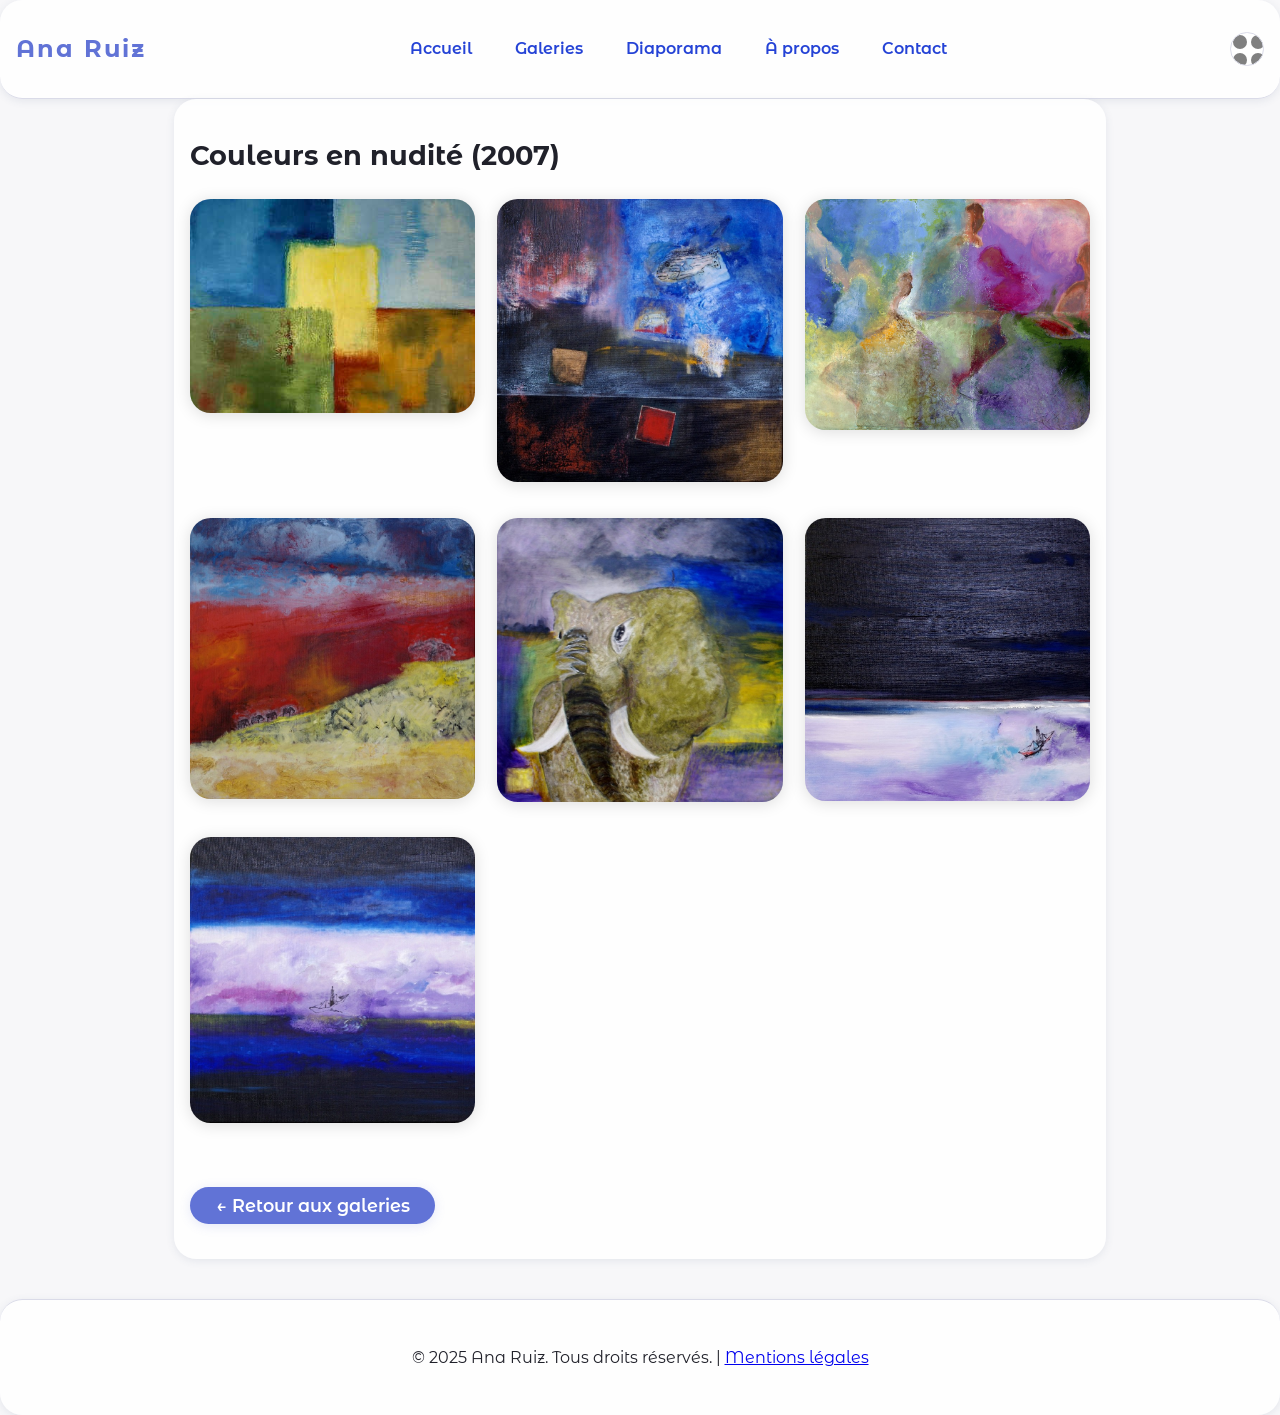
==== couleurs-en-nudite-2007.html @ 4eaa6aec "Add files via upload" ====
<!DOCTYPE html>
<html lang="fr">
<head>
  <meta charset="UTF-8">
  <meta name="viewport" content="width=device-width, initial-scale=1.0">
  <title>Couleurs en nudité (2007) - Ana Ruiz</title>
  <link href="https://fonts.googleapis.com/css2?family=Montserrat+Alternates:wght@400;700&display=swap" rel="stylesheet">
  <link rel="stylesheet" href="css/style.css">
</head>
<body>
  <nav class="navbar">
    <div class="nav-logo"><a href="index.html">Ana Ruiz</a></div>
    <button id="menu-toggle" aria-label="Ouvrir le menu" class="hamburger">&#9776;</button>
    <ul class="nav-links">
      <li><a href="index.html">Accueil</a></li>
      <li><a href="galeries.html">Galeries</a></li>
      <li><a href="diaporama.html">Diaporama</a></li>
      <li><a href="apropos.html">À propos</a></li>
      <li><a href="contact.html">Contact</a></li>
    </ul>
    <button id="theme-toggle" aria-label="Changer de thème"></button>
  </nav>
  
  <main class="galerie">
    <h1>Couleurs en nudité (2007)</h1>
    <div class="galerie-images">
      <img src="img/nudite-couverture.jpg" alt="nudite-couverture" class="galerie-img">
      <img src="img/eaux-rouges.jpg" alt="eaux-rouges" class="galerie-img">
      <img src="img/au-bord-du-visible.jpg" alt="au-bord-du-visible" class="galerie-img">
      <img src="img/chaleur-dafrique.jpg" alt="chaleur-dafrique" class="galerie-img">
      <img src="img/force-tranquille.jpg" alt="force-tranquille" class="galerie-img">
      <img src="img/entre-lafrique-et-leurope.jpg" alt="entre-lafrique-et-leurope" class="galerie-img">
      <img src="img/sur-la-terre.jpg" alt="sur-la-terre" class="galerie-img">
    </div>
    <a href="galeries.html" class="btn btn-retour">← Retour aux galeries</a>
  </main>
  <footer>
    <p>&copy; 2025 Ana Ruiz. Tous droits réservés. | <a href="mentions-legales.html">Mentions légales</a></p>
  </footer>
  <script src="js/theme.js"></script>
  <script src="js/menu.js"></script>
</body>
</html>
---- css/style.css ----
:root {
    --color-bg: #f7f7f9;
    --color-fg: #20212a;
    --color-accent: #6173d6;
    --color-link: #2543d6;
    --color-card: #fff;
    --color-border: #dadbe8;
  }
  [data-theme="dark"] {
    --color-bg: #22232c;
    --color-fg: #ececff;
    --color-accent: #90a7ee;
    --color-link: #c3ceff;
    --color-card: #282a3a;
    --color-border: #444556;
  }
  
  body {
    background: var(--color-bg);
    color: var(--color-fg);
    font-family: 'Montserrat Alternates', sans-serif;
    margin: 0;
    min-height: 100vh;
    transition: background 0.2s, color 0.2s;
  }
  
  .navbar {
    display: flex;
    align-items: center;
    justify-content: space-between;
    padding: 0.5rem 1.5rem;
    background: var(--color-card);
    border-bottom: 1px solid var(--color-border);
  }
  .nav-logo a {
    color: var(--color-accent);
    text-decoration: none;
    font-weight: bold;
    font-size: 1.5rem;
    letter-spacing: 2px;
  }
  .nav-links {
    display: flex;
    list-style: none;
    gap: 1.2rem;
    margin: 0;
    padding: 0;
  }
  .nav-links a {
    color: var(--color-link);
    text-decoration: none;
    font-size: 1rem;
    font-weight: 600;
    padding: 0.25rem 0.75rem;
    border-radius: 1.25rem;
    transition: background 0.2s;
  }
  .nav-links a:hover, .nav-links a.active {
    background: var(--color-accent);
    color: #fff;
  }
  #theme-toggle {
    margin-left: 1.2rem;
    background: var(--color-card);
    border: 1px solid var(--color-border);
    border-radius: 50%;
    width: 2.1rem;
    height: 2.1rem;
    cursor: pointer;
    background-image: url('data:image/svg+xml;utf8,<svg width="18" height="18" xmlns="http://www.w3.org/2000/svg"><circle cx="9" cy="9" r="7" fill="gray"/></svg>');
  }
  
  .hero {
    text-align: center;
    padding: 3rem 0 2.5rem 0;
    background: linear-gradient(120deg, var(--color-accent) 0%, var(--color-bg) 80%);
    border-bottom: 1px solid var(--color-border);
  }
  .hero h1 {
    font-size: 2.2rem;
    font-weight: 700;
    margin-bottom: 0.7rem;
  }
  .hero p {
    font-size: 1.22rem;
    font-weight: 400;
    margin-bottom: 1.6rem;
  }
  .btn {
    display: inline-block;
    padding: 0.5rem 1.6rem;
    font-size: 1.1rem;
    color: #fff;
    background: var(--color-accent);
    border: none;
    border-radius: 1.8rem;
    cursor: pointer;
    box-shadow: 0 2px 12px #6173d62a;
    font-weight: 600;
    transition: background 0.2s;
    text-decoration: none;
  }
  .btn:hover { background: #4254a8; }
  .btn-retour { margin-top: 2rem; }
  
  footer {
    text-align: center;
    font-size: 1rem;
    color: var(--color-fg);
    padding: 2rem 0 1.3rem 0;
    border-top: 1px solid var(--color-border);
    background: var(--color-card);
  }
  
  .main-galeries {
    max-width: 1024px;
    margin: 0 auto;
    padding: 1.7rem 1rem 2.4rem 1rem;
  }
  .galeries-header {
    text-align: center;
    margin-bottom: 2.5rem;
  }
  .galeries-header h1 {
    font-size: 2rem;
    margin-bottom: 0.8rem;
  }
  .galerie-grid {
    display: grid;
    grid-template-columns: repeat(auto-fit, minmax(220px, 1fr));
    gap: 2rem;
  }
  .galerie-card {
    background: var(--color-card);
    border-radius: 1.7rem;
    box-shadow: 0 2px 14px #0002;
    text-align: center;
    text-decoration: none;
    color: var(--color-fg);
    transition: transform 0.2s, box-shadow 0.2s;
    padding: 1.2rem 0 0.6rem 0;
    border: 1px solid var(--color-border);
  }
  .galerie-card:hover {
    transform: translateY(-6px) scale(1.035);
    box-shadow: 0 8px 36px #6173d633;
  }
  .galerie-card img {
    width: 90%;
    height: 170px;
    object-fit: cover;
    border-radius: 1.3rem;
    box-shadow: 0 2px 12px #6173d62a;
    margin-bottom: 1.1rem;
  }
  .galerie-card h3 {
    margin: 0.5rem 0 0.4rem 0;
    font-size: 1.08rem;
    font-weight: 600;
  }
  
  .annee { font-size: 1rem; color: var(--color-accent); }
  
  .galerie {
    max-width: 900px;
    margin: 0 auto 2.5rem auto;
    padding: 1.4rem 1rem 2.2rem 1rem;
  }
  .galerie h1 {
    font-size: 1.7rem;
    font-weight: 700;
    margin-bottom: 1.7rem;
  }
  .galerie-images {
    display: grid;
    grid-template-columns: repeat(auto-fit, minmax(240px, 1fr));
    gap: 2.2rem 1.4rem;
    margin-bottom: 2rem;
  }
  .galerie-images img {
    width: 100%;
    border-radius: 1.3rem;
    box-shadow: 0 2px 16px #0002;
    background: #fff;
    transition: transform 0.17s;
  }
  .galerie-images img:hover {
    transform: scale(1.035) translateY(-6px);
  }
  
  .main-diaporama {
    max-width: 900px;
    margin: 2.5rem auto 2rem auto;
    text-align: center;
    padding: 1rem;
  }
  #audio-diapo {
    margin: 2rem auto 1rem auto;
    width: 320px;
    background: #fff;
    border-radius: 16px;
    box-shadow: 0 4px 24px #0002;
    outline: none;
  }
  [data-theme="dark"] #audio-diapo {
    background: #23263a;
  }
  .audio-note {
    color: var(--color-accent);
    font-size: 1rem;
    margin-top: 0.4rem;
  }
  
  .main-contact, .main-apropos, .main-mentions {
    max-width: 700px;
    margin: 2rem auto 2rem auto;
    background: var(--color-card);
    border-radius: 1.7rem;
    box-shadow: 0 2px 16px #0002;
    padding: 2rem 1.5rem;
  }
  .main-contact h1, .main-apropos h1, .main-mentions h1 {
    font-size: 1.6rem;
    font-weight: 700;
    margin-bottom: 1.3rem;
  }
  .contact-form {
    display: flex;
    flex-direction: column;
    gap: 1.1rem;
    margin-top: 2.1rem;
  }
  .contact-form input, .contact-form textarea {
    font-family: inherit;
    border-radius: 1.2rem;
    border: 1px solid var(--color-border);
    padding: 0.7rem 1.2rem;
    font-size: 1.05rem;
    background: #fff;
    color: #24254a;
    transition: border 0.16s;
  }
  [data-theme="dark"] .contact-form input, [data-theme="dark"] .contact-form textarea {
    background: #24254a;
    color: #e2e4f9;
  }
  .contact-form textarea {
    min-height: 100px;
    resize: vertical;
  }
  
  .mail {
    color: var(--color-accent);
    text-decoration: underline;
    word-break: break-all;
  }
  
  @media (max-width: 700px) {
    .galerie-grid, .galerie-images {
      grid-template-columns: 1fr;
    }
    .main-galeries, .galerie, .main-contact, .main-apropos, .main-mentions {
      padding: 0.7rem 0.2rem;
    }
  }
 
  .diapo-img {
    display: block;
    margin: 1.5rem auto 1rem auto;
    /* On utilise la quasi-totalité de l'écran */
    max-width: 98vw;
    max-height: 80vh;
    width: auto;
    height: auto;
    object-fit: contain;
    background: #fff;
    border-radius: 1.5rem;
    box-shadow: 0 4px 32px #0003;
  }
  @media (max-width: 700px) {
    .diapo-img {
      max-width: 99vw;
      max-height: 55vh;
      border-radius: 0.7rem;
    }
  }

  .audio-fixed {
    position: fixed;
    top: 1.3rem;
    right: 2rem;
    z-index: 50;
    background: rgba(255,255,255,0.94);
    border-radius: 1.2rem;
    box-shadow: 0 2px 14px #0002;
    padding: 0.4rem 0.7rem 0.3rem 0.9rem;
    transition: background 0.25s;
  }
  [data-theme="dark"] .audio-fixed {
    background: rgba(30, 32, 44, 0.98);
  }
  .audio-fixed audio {
    width: 210px;
  }
  @media (max-width: 700px) {
    .audio-fixed { right: 0.4rem; top: 0.3rem; padding: 0.15rem 0.4rem;}
    .audio-fixed audio { width: 132px;}
  }
  
  /* Plein écran diapo immersif */
  .main-diaporama-immersif {
    max-width: 1100px;
    margin: 2rem auto 2rem auto;
    text-align: center;
    padding: 1.2rem 0.7rem 2rem 0.7rem;
    min-height: 85vh;
  }
  .diapo-container {
    position: relative;
    display: flex;
    justify-content: center;
    align-items: center;
  }
  .diapo-img-immersif {
    cursor: pointer;
    display: block;
    margin: 2.2rem auto 1.4rem auto;
    max-width: 98vw;
    max-height: 84vh;
    width: auto;
    height: auto;
    object-fit: contain;
    background: #fff;
    border-radius: 2rem;
    box-shadow: 0 8px 34px #0003;
    transition: box-shadow 0.15s, filter 0.17s;
  }
  .diapo-img-immersif:hover { box-shadow: 0 10px 42px #0005; filter: brightness(1.02); }
  .fullscreen-btn {
    position: absolute;
    bottom: 22px;
    right: 24px;
    background: #fff;
    border: 1px solid #ccc;
    color: #2b3467;
    font-size: 2.1rem;
    border-radius: 2.5rem;
    padding: 0.14em 0.34em 0.08em 0.34em;
    cursor: pointer;
    z-index: 22;
    box-shadow: 0 2px 12px #0001;
    opacity: 0.87;
    transition: background 0.18s, box-shadow 0.15s;
  }
  .fullscreen-btn:hover { background: #dde5ff; }
  @media (max-width: 700px) {
    .diapo-img-immersif { max-height: 58vh; border-radius: 1rem;}
    .fullscreen-btn { bottom: 10px; right: 8px; font-size: 1.5rem;}
  }
  
  /* Optionnel : image en fullscreen bien centrée, sans bord */
.galerie-img:fullscreen {
    background: #111;
    object-fit: contain;
    width: 100vw;
    height: 100vh;
    margin: 0;
    border-radius: 0 !important;
    box-shadow: none !important;
  }

  .audio-fixed {
    position: fixed;
    top: 4.4rem;   /* ajuste la hauteur selon la taille de ta barre de menu, par ex. 4.4rem ou 5rem */
    right: 2rem;
    z-index: 40;
    background: rgba(255,255,255,0.97);
    border-radius: 1.2rem;
    box-shadow: 0 2px 14px #0002;
    padding: 0.4rem 0.7rem 0.3rem 0.9rem;
    transition: background 0.25s;
  }
  [data-theme="dark"] .audio-fixed {
    background: rgba(30, 32, 44, 0.97);
  }
  .audio-fixed audio {
    width: 210px;
  }
  
  @media (max-width: 700px) {
    .audio-fixed { 
      right: 0.4rem; 
      top: 3.7rem;   /* à ajuster si besoin pour mobile */
      padding: 0.15rem 0.4rem;
    }
    .audio-fixed audio { width: 132px;}
  }
  
  .hero-bg-diapo {
    position: fixed;
    top: 0; left: 0; width: 100vw; height: 52vh; 
    z-index: 1;
    overflow: hidden;
    pointer-events: none; /* le fond ne gêne pas les clics */
  }
  .hero-bg-diapo img {
    width: 100vw;
    height: 100%;
    object-fit: cover;
    filter: blur(3.5px) brightness(0.7) saturate(1.1);
    transition: opacity 0.8s;
    position: absolute;
    top: 0; left: 0;
    opacity: 1;
    pointer-events: none;
  }
  .hero-bg-overlay {
    position: absolute; top: 0; left: 0; width: 100%; height: 100%;
    background: linear-gradient(180deg,rgba(31,30,50,0.17) 0%,rgba(0,0,0,0.32) 100%);
    z-index: 2;
    pointer-events: none;
  }
  .hero, .main-galeries { position: relative; z-index: 3; }
  .hero { min-height: 46vh; padding-top: 7vh;}
  @media (max-width: 800px) {
    .hero-bg-diapo { height: 36vh;}
    .hero { min-height: 32vh;}
  }
 
  /* ----- MENU RESPONSIVE ----- */
.hamburger {
  display: none;
  background: none;
  border: none;
  font-size: 2rem;
  cursor: pointer;
  color: var(--color-accent);
  margin-left: 1rem;
}

@media (max-width: 800px) {
  .nav-links {
    display: none;
    flex-direction: column;
    position: absolute;
    right: 1.5rem;
    top: 4rem;
    background: var(--color-card);
    border-radius: 1rem;
    box-shadow: 0 0 12px #0002;
    padding: 1.5rem 2rem;
    z-index: 99;
    min-width: 180px;
  }

  .nav-links.open {
    display: flex;
  }

  .hamburger {
    display: block;
  }
}
.audio-fab {
  position: fixed;
  bottom: 2rem;
  right: 2rem;
  z-index: 1000;
  background: rgba(0,0,0,0.7);
  color: #fff;
  padding: 1rem;
  border-radius: 50%;
  box-shadow: 0 2px 6px rgba(0,0,0,0.25);
  cursor: pointer;
  display: flex;
  align-items: center;
  justify-content: center;
  font-size: 2rem;
  transition: background 0.2s;
}
.audio-fab:hover {
  background: rgba(0,0,0,0.85);
}
@media (max-width: 600px) {
  .audio-fab {
    bottom: 1rem;
    right: 1rem;
    padding: 0.7rem;
    font-size: 1.5rem;
  }
}
#audio-diapo {
  display: none; /* Cache le lecteur natif */
}
.contact-bg {
  min-height: 100vh;
  background:
    url('../img/photo-ana.jpg') center center no-repeat fixed;
  background-size: cover; /* ou contain si tu veux toute l'image, mais 'cover' remplit tout l'écran */
}


/* Option : assombrit ou éclaircit le fond si besoin */
@media (max-width: 800px) {
  .contact-bg {
    background:
      linear-gradient(to bottom, rgba(255,255,255,0.91), rgba(220,220,240,0.84)),
      url('../img/photo-ana.jpg') center center/cover no-repeat fixed;
  }
}

/* Ajoute un fond blanc/translucide sur les blocs de texte du contact pour bien lire */
.contact-content, .contact-form, main, section {
  background: rgba(255,255,255,0.80);
  border-radius: 1.3rem;
  box-shadow: 0 2px 10px rgba(80,80,120,0.10);
  padding: 2rem 1rem;
  margin: 2rem auto;
  max-width: 540px;
}

/* Optionnel : centre le contenu si besoin */
.contact-content {
  display: flex;
  flex-direction: column;
  align-items: center;
}
.background-slideshow {
  position: fixed;
  top: 0; left: 0; width: 100vw; height: 100vh;
  z-index: 0;
  background-position: center center;
  background-repeat: no-repeat;
  background-size: cover;
  transition: background-image 1s ease-in-out;
  filter: brightness(0.89);
}

/* Le contenu doit être au-dessus du diaporama */
main, .navbar, footer, .card, .welcome-content {
  position: relative;
  z-index: 1;
  background: rgba(255,255,255,0.87); /* Ajuste l'opacité si tu veux +/– de transparence */
  border-radius: 1.4rem;
  box-shadow: 0 2px 8px rgba(60,80,120,0.10);
  padding: 2rem 1rem;
}
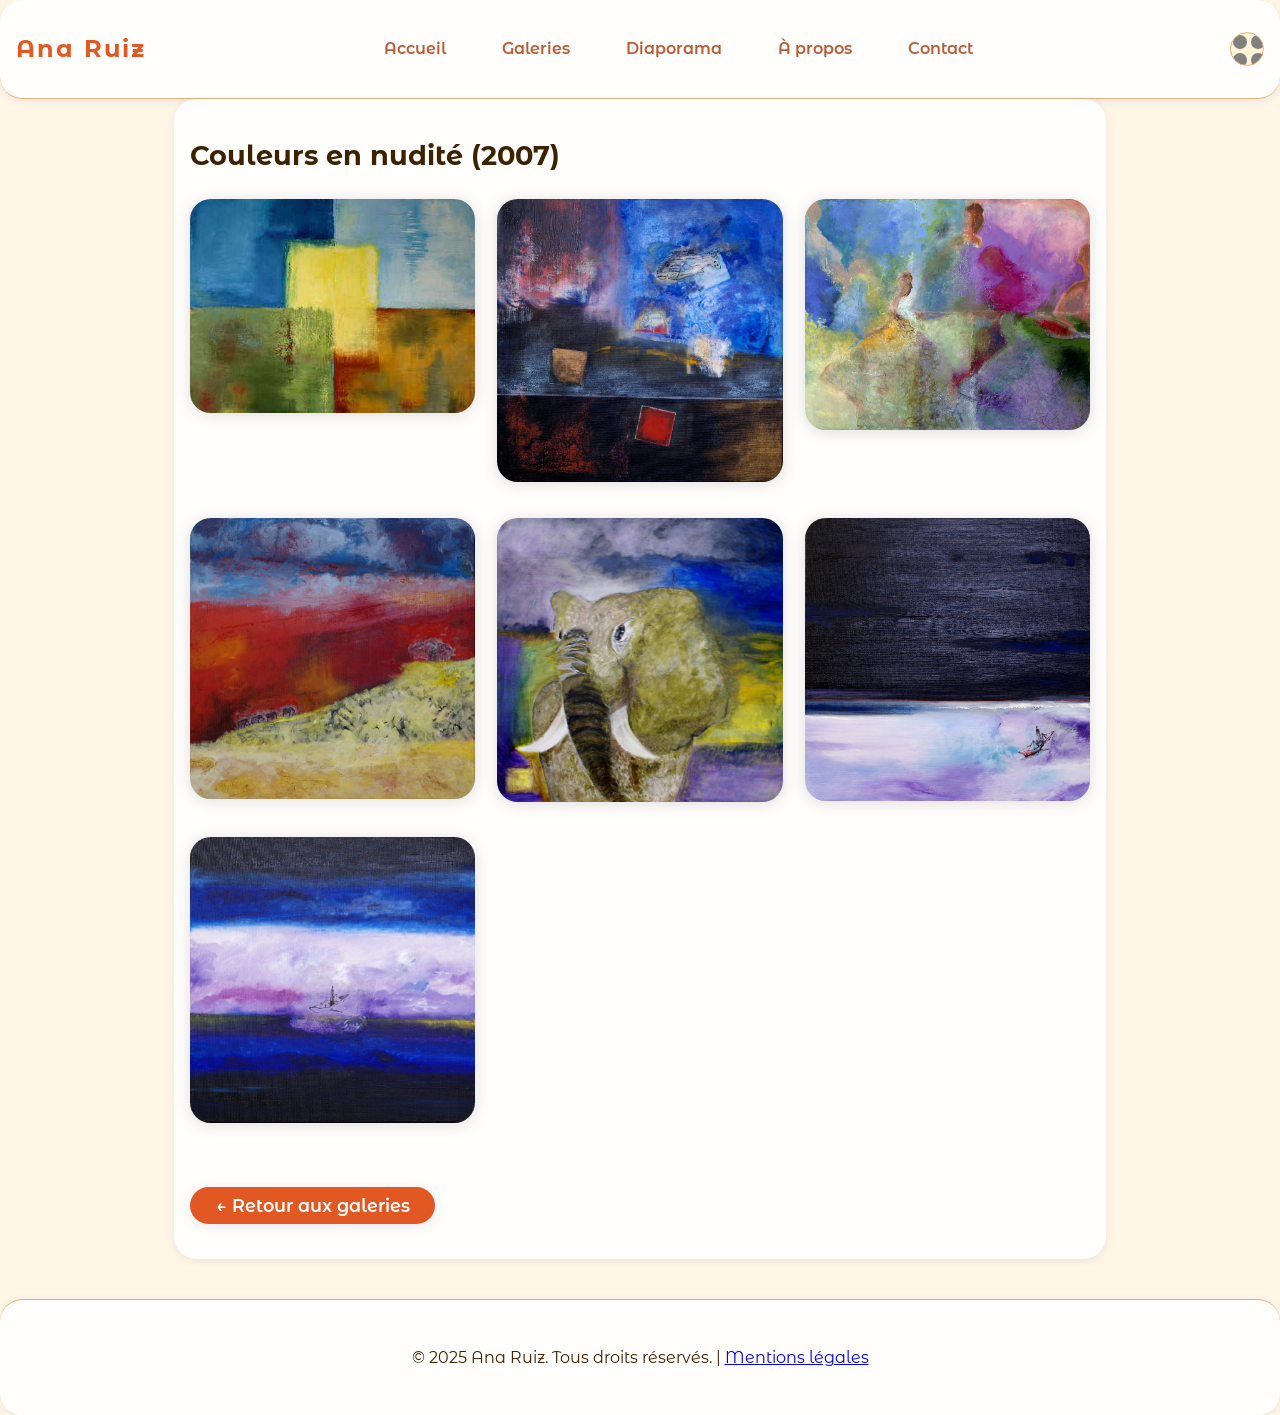
==== commit 3a16e4ff: "iOS" ====
--- a/couleurs-en-nudite-2007.html
+++ b/couleurs-en-nudite-2007.html
@@ -39,5 +39,31 @@
   </footer>
   <script src="js/theme.js"></script>
   <script src="js/menu.js"></script>
+  <script>
+  function isIOS() {
+    return /iPad|iPhone|iPod/.test(navigator.userAgent) && !window.MSStream;
+  }
+  document.addEventListener("DOMContentLoaded", function() {
+    document.querySelectorAll('.galerie-img').forEach(function(img) {
+      img.addEventListener('click', function() {
+        if (isIOS()) {
+          // Crée un conteneur temporaire pour le pseudo plein écran
+          const fakeFS = document.createElement('div');
+          fakeFS.className = 'diapo-fake-fullscreen';
+          const clone = img.cloneNode(true);
+          fakeFS.appendChild(clone);
+          document.body.appendChild(fakeFS);
+          // Quitter le pseudo plein écran au tap
+          fakeFS.addEventListener('click', function exitFakeFS() {
+            fakeFS.remove();
+          });
+        } else if (img.requestFullscreen) img.requestFullscreen();
+        else if (img.webkitRequestFullscreen) img.webkitRequestFullscreen();
+        else if (img.msRequestFullscreen) img.msRequestFullscreen();
+        else if (img.mozRequestFullScreen) img.mozRequestFullScreen();
+      });
+    });
+  });
+  </script>
 </body>
 </html>
--- a/css/style.css
+++ b/css/style.css
@@ -1,466 +1,507 @@
+/* -----------------------------------------------------
+   VARIABLES CSS & BASE DU SITE
+   -----------------------------------------------------
+   Définition des couleurs principales et de la structure
+   de base pour tout le site. S'adapte en mode sombre.
+----------------------------------------------------- */
+
 :root {
-    --color-bg: #f7f7f9;
-    --color-fg: #20212a;
-    --color-accent: #6173d6;
-    --color-link: #2543d6;
-    --color-card: #fff;
-    --color-border: #dadbe8;
-  }
-  [data-theme="dark"] {
-    --color-bg: #22232c;
-    --color-fg: #ececff;
-    --color-accent: #90a7ee;
-    --color-link: #c3ceff;
-    --color-card: #282a3a;
-    --color-border: #444556;
-  }
-  
-  body {
-    background: var(--color-bg);
-    color: var(--color-fg);
-    font-family: 'Montserrat Alternates', sans-serif;
-    margin: 0;
-    min-height: 100vh;
-    transition: background 0.2s, color 0.2s;
-  }
-  
-  .navbar {
-    display: flex;
-    align-items: center;
-    justify-content: space-between;
-    padding: 0.5rem 1.5rem;
-    background: var(--color-card);
-    border-bottom: 1px solid var(--color-border);
-  }
-  .nav-logo a {
-    color: var(--color-accent);
-    text-decoration: none;
-    font-weight: bold;
-    font-size: 1.5rem;
-    letter-spacing: 2px;
-  }
-  .nav-links {
-    display: flex;
-    list-style: none;
-    gap: 1.2rem;
-    margin: 0;
-    padding: 0;
-  }
-  .nav-links a {
-    color: var(--color-link);
-    text-decoration: none;
-    font-size: 1rem;
-    font-weight: 600;
-    padding: 0.25rem 0.75rem;
-    border-radius: 1.25rem;
-    transition: background 0.2s;
-  }
-  .nav-links a:hover, .nav-links a.active {
-    background: var(--color-accent);
-    color: #fff;
-  }
-  #theme-toggle {
-    margin-left: 1.2rem;
-    background: var(--color-card);
-    border: 1px solid var(--color-border);
-    border-radius: 50%;
-    width: 2.1rem;
-    height: 2.1rem;
-    cursor: pointer;
-    background-image: url('data:image/svg+xml;utf8,<svg width="18" height="18" xmlns="http://www.w3.org/2000/svg"><circle cx="9" cy="9" r="7" fill="gray"/></svg>');
-  }
-  
-  .hero {
-    text-align: center;
-    padding: 3rem 0 2.5rem 0;
-    background: linear-gradient(120deg, var(--color-accent) 0%, var(--color-bg) 80%);
-    border-bottom: 1px solid var(--color-border);
-  }
-  .hero h1 {
-    font-size: 2.2rem;
-    font-weight: 700;
-    margin-bottom: 0.7rem;
-  }
-  .hero p {
-    font-size: 1.22rem;
-    font-weight: 400;
-    margin-bottom: 1.6rem;
-  }
-  .btn {
-    display: inline-block;
-    padding: 0.5rem 1.6rem;
-    font-size: 1.1rem;
-    color: #fff;
-    background: var(--color-accent);
-    border: none;
-    border-radius: 1.8rem;
-    cursor: pointer;
-    box-shadow: 0 2px 12px #6173d62a;
-    font-weight: 600;
-    transition: background 0.2s;
-    text-decoration: none;
-  }
-  .btn:hover { background: #4254a8; }
-  .btn-retour { margin-top: 2rem; }
-  
-  footer {
-    text-align: center;
-    font-size: 1rem;
-    color: var(--color-fg);
-    padding: 2rem 0 1.3rem 0;
-    border-top: 1px solid var(--color-border);
-    background: var(--color-card);
-  }
-  
-  .main-galeries {
-    max-width: 1024px;
-    margin: 0 auto;
-    padding: 1.7rem 1rem 2.4rem 1rem;
-  }
-  .galeries-header {
-    text-align: center;
-    margin-bottom: 2.5rem;
-  }
-  .galeries-header h1 {
-    font-size: 2rem;
-    margin-bottom: 0.8rem;
-  }
-  .galerie-grid {
-    display: grid;
-    grid-template-columns: repeat(auto-fit, minmax(220px, 1fr));
-    gap: 2rem;
-  }
-  .galerie-card {
-    background: var(--color-card);
-    border-radius: 1.7rem;
-    box-shadow: 0 2px 14px #0002;
-    text-align: center;
-    text-decoration: none;
-    color: var(--color-fg);
-    transition: transform 0.2s, box-shadow 0.2s;
-    padding: 1.2rem 0 0.6rem 0;
-    border: 1px solid var(--color-border);
-  }
-  .galerie-card:hover {
-    transform: translateY(-6px) scale(1.035);
-    box-shadow: 0 8px 36px #6173d633;
-  }
-  .galerie-card img {
-    width: 90%;
-    height: 170px;
-    object-fit: cover;
-    border-radius: 1.3rem;
-    box-shadow: 0 2px 12px #6173d62a;
-    margin-bottom: 1.1rem;
-  }
-  .galerie-card h3 {
-    margin: 0.5rem 0 0.4rem 0;
-    font-size: 1.08rem;
-    font-weight: 600;
-  }
-  
-  .annee { font-size: 1rem; color: var(--color-accent); }
-  
-  .galerie {
-    max-width: 900px;
-    margin: 0 auto 2.5rem auto;
-    padding: 1.4rem 1rem 2.2rem 1rem;
-  }
-  .galerie h1 {
-    font-size: 1.7rem;
-    font-weight: 700;
-    margin-bottom: 1.7rem;
-  }
-  .galerie-images {
-    display: grid;
-    grid-template-columns: repeat(auto-fit, minmax(240px, 1fr));
-    gap: 2.2rem 1.4rem;
-    margin-bottom: 2rem;
-  }
-  .galerie-images img {
-    width: 100%;
-    border-radius: 1.3rem;
-    box-shadow: 0 2px 16px #0002;
-    background: #fff;
-    transition: transform 0.17s;
-  }
-  .galerie-images img:hover {
-    transform: scale(1.035) translateY(-6px);
-  }
-  
-  .main-diaporama {
-    max-width: 900px;
-    margin: 2.5rem auto 2rem auto;
-    text-align: center;
-    padding: 1rem;
-  }
-  #audio-diapo {
-    margin: 2rem auto 1rem auto;
-    width: 320px;
-    background: #fff;
-    border-radius: 16px;
-    box-shadow: 0 4px 24px #0002;
-    outline: none;
-  }
-  [data-theme="dark"] #audio-diapo {
-    background: #23263a;
-  }
-  .audio-note {
-    color: var(--color-accent);
-    font-size: 1rem;
-    margin-top: 0.4rem;
-  }
-  
-  .main-contact, .main-apropos, .main-mentions {
-    max-width: 700px;
-    margin: 2rem auto 2rem auto;
-    background: var(--color-card);
-    border-radius: 1.7rem;
-    box-shadow: 0 2px 16px #0002;
-    padding: 2rem 1.5rem;
-  }
-  .main-contact h1, .main-apropos h1, .main-mentions h1 {
-    font-size: 1.6rem;
-    font-weight: 700;
-    margin-bottom: 1.3rem;
-  }
-  .contact-form {
-    display: flex;
-    flex-direction: column;
-    gap: 1.1rem;
-    margin-top: 2.1rem;
-  }
-  .contact-form input, .contact-form textarea {
-    font-family: inherit;
-    border-radius: 1.2rem;
-    border: 1px solid var(--color-border);
-    padding: 0.7rem 1.2rem;
-    font-size: 1.05rem;
-    background: #fff;
-    color: #24254a;
-    transition: border 0.16s;
-  }
-  [data-theme="dark"] .contact-form input, [data-theme="dark"] .contact-form textarea {
-    background: #24254a;
-    color: #e2e4f9;
-  }
-  .contact-form textarea {
-    min-height: 100px;
-    resize: vertical;
-  }
-  
-  .mail {
-    color: var(--color-accent);
-    text-decoration: underline;
-    word-break: break-all;
-  }
-  
-  @media (max-width: 700px) {
-    .galerie-grid, .galerie-images {
-      grid-template-columns: 1fr;
-    }
-    .main-galeries, .galerie, .main-contact, .main-apropos, .main-mentions {
-      padding: 0.7rem 0.2rem;
-    }
-  }
- 
-  .diapo-img {
-    display: block;
-    margin: 1.5rem auto 1rem auto;
-    /* On utilise la quasi-totalité de l'écran */
-    max-width: 98vw;
-    max-height: 80vh;
-    width: auto;
-    height: auto;
-    object-fit: contain;
-    background: #fff;
-    border-radius: 1.5rem;
-    box-shadow: 0 4px 32px #0003;
-  }
-  @media (max-width: 700px) {
-    .diapo-img {
-      max-width: 99vw;
-      max-height: 55vh;
-      border-radius: 0.7rem;
-    }
-  }
-
-  .audio-fixed {
-    position: fixed;
-    top: 1.3rem;
-    right: 2rem;
-    z-index: 50;
-    background: rgba(255,255,255,0.94);
-    border-radius: 1.2rem;
-    box-shadow: 0 2px 14px #0002;
-    padding: 0.4rem 0.7rem 0.3rem 0.9rem;
-    transition: background 0.25s;
-  }
-  [data-theme="dark"] .audio-fixed {
-    background: rgba(30, 32, 44, 0.98);
-  }
-  .audio-fixed audio {
-    width: 210px;
-  }
-  @media (max-width: 700px) {
-    .audio-fixed { right: 0.4rem; top: 0.3rem; padding: 0.15rem 0.4rem;}
-    .audio-fixed audio { width: 132px;}
-  }
-  
-  /* Plein écran diapo immersif */
-  .main-diaporama-immersif {
-    max-width: 1100px;
-    margin: 2rem auto 2rem auto;
-    text-align: center;
-    padding: 1.2rem 0.7rem 2rem 0.7rem;
-    min-height: 85vh;
-  }
-  .diapo-container {
-    position: relative;
-    display: flex;
-    justify-content: center;
-    align-items: center;
-  }
-  .diapo-img-immersif {
-    cursor: pointer;
-    display: block;
-    margin: 2.2rem auto 1.4rem auto;
-    max-width: 98vw;
-    max-height: 84vh;
-    width: auto;
-    height: auto;
-    object-fit: contain;
-    background: #fff;
-    border-radius: 2rem;
-    box-shadow: 0 8px 34px #0003;
-    transition: box-shadow 0.15s, filter 0.17s;
-  }
-  .diapo-img-immersif:hover { box-shadow: 0 10px 42px #0005; filter: brightness(1.02); }
-  .fullscreen-btn {
-    position: absolute;
-    bottom: 22px;
-    right: 24px;
-    background: #fff;
-    border: 1px solid #ccc;
-    color: #2b3467;
-    font-size: 2.1rem;
-    border-radius: 2.5rem;
-    padding: 0.14em 0.34em 0.08em 0.34em;
-    cursor: pointer;
-    z-index: 22;
-    box-shadow: 0 2px 12px #0001;
-    opacity: 0.87;
-    transition: background 0.18s, box-shadow 0.15s;
-  }
-  .fullscreen-btn:hover { background: #dde5ff; }
-  @media (max-width: 700px) {
-    .diapo-img-immersif { max-height: 58vh; border-radius: 1rem;}
-    .fullscreen-btn { bottom: 10px; right: 8px; font-size: 1.5rem;}
-  }
-  
-  /* Optionnel : image en fullscreen bien centrée, sans bord */
-.galerie-img:fullscreen {
-    background: #111;
-    object-fit: contain;
-    width: 100vw;
-    height: 100vh;
-    margin: 0;
-    border-radius: 0 !important;
-    box-shadow: none !important;
-  }
-
-  .audio-fixed {
-    position: fixed;
-    top: 4.4rem;   /* ajuste la hauteur selon la taille de ta barre de menu, par ex. 4.4rem ou 5rem */
-    right: 2rem;
-    z-index: 40;
-    background: rgba(255,255,255,0.97);
-    border-radius: 1.2rem;
-    box-shadow: 0 2px 14px #0002;
-    padding: 0.4rem 0.7rem 0.3rem 0.9rem;
-    transition: background 0.25s;
-  }
-  [data-theme="dark"] .audio-fixed {
-    background: rgba(30, 32, 44, 0.97);
-  }
-  .audio-fixed audio {
-    width: 210px;
-  }
-  
-  @media (max-width: 700px) {
-    .audio-fixed { 
-      right: 0.4rem; 
-      top: 3.7rem;   /* à ajuster si besoin pour mobile */
-      padding: 0.15rem 0.4rem;
-    }
-    .audio-fixed audio { width: 132px;}
-  }
-  
-  .hero-bg-diapo {
-    position: fixed;
-    top: 0; left: 0; width: 100vw; height: 52vh; 
-    z-index: 1;
-    overflow: hidden;
-    pointer-events: none; /* le fond ne gêne pas les clics */
-  }
-  .hero-bg-diapo img {
-    width: 100vw;
-    height: 100%;
-    object-fit: cover;
-    filter: blur(3.5px) brightness(0.7) saturate(1.1);
-    transition: opacity 0.8s;
-    position: absolute;
-    top: 0; left: 0;
-    opacity: 1;
-    pointer-events: none;
-  }
-  .hero-bg-overlay {
-    position: absolute; top: 0; left: 0; width: 100%; height: 100%;
-    background: linear-gradient(180deg,rgba(31,30,50,0.17) 0%,rgba(0,0,0,0.32) 100%);
-    z-index: 2;
-    pointer-events: none;
-  }
-  .hero, .main-galeries { position: relative; z-index: 3; }
-  .hero { min-height: 46vh; padding-top: 7vh;}
-  @media (max-width: 800px) {
-    .hero-bg-diapo { height: 36vh;}
-    .hero { min-height: 32vh;}
-  }
- 
-  /* ----- MENU RESPONSIVE ----- */
+  --color-bg: #fff6e6;         /* Fond ivoire chaud */
+  --color-fg: #3b2200;         /* Texte brun foncé */
+  --color-accent: #e25822;     /* Accent orange brûlé */
+  --color-link: #b85c38;       /* Terracotta */
+  --color-card: #fff3d6;       /* Fond des blocs, beige chaud */
+  --color-border: #e6b07a;     /* Bordures dorées */
+}
+[data-theme="dark"] {
+  --color-bg: #11151a;         /* Presque noir, bleu nuit très foncé */
+  --color-fg: #eaf6fb;         /* Bleu très clair pour le texte */
+  --color-accent: #21a0a0;     /* Bleu glacier pour les boutons/accents */
+  --color-link: #7fd7ff;       /* Bleu clair pour les liens */
+  --color-card: #1a2233;       /* Fond des blocs, bleu-gris foncé */
+  --color-border: #304674;     /* Bordures bleu-gris */
+}
+
+/* ----- Fond, police, transitions générales ----- */
+body {
+  background: var(--color-bg);
+  color: var(--color-fg);
+  font-family: 'Montserrat Alternates', sans-serif;
+  margin: 0;
+  min-height: 100vh;
+  transition: background 0.2s, color 0.2s;
+}
+
+/* -----------------------------------------------------
+   NAVBAR, LOGO & MENU RESPONSIVE BURGER
+   -----------------------------------------------------
+   Barre de navigation moderne avec logo à gauche, 
+   menu à droite, menu burger mobile parfaitement fonctionnel.
+----------------------------------------------------- */
+
+/* ------ Structure de la navbar ------ */
+.navbar {
+  display: flex;
+  align-items: center;
+  justify-content: space-between;
+  padding: 0.5rem 1.5rem;
+  background: var(--color-card);
+  border-bottom: 1px solid var(--color-border);
+  position: relative;
+  z-index: 10;
+}
+
+.nav-logo a {
+  color: var(--color-accent);
+  text-decoration: none;
+  font-weight: bold;
+  font-size: 1.5rem;
+  letter-spacing: 2px;
+}
+
+/* ------ Liens du menu ------ */
+.nav-links {
+  display: flex;
+  list-style: none;
+  gap: 2rem;
+  margin: 0;
+  padding: 0;
+}
+
+.nav-links a {
+  color: var(--color-link);
+  text-decoration: none;
+  font-size: 1rem;
+  font-weight: 600;
+  padding: 0.25rem 0.75rem;
+  border-radius: 1.25rem;
+  transition: background 0.2s, color 0.2s;
+}
+
+.nav-links a:hover,
+.nav-links a.active {
+  background: var(--color-accent);
+  color: #fff;
+}
+
+/* ------ Bouton mode sombre / clair ------ */
+#theme-toggle {
+  margin-left: 1.2rem;
+  background: var(--color-card);
+  border: 1px solid var(--color-border);
+  border-radius: 50%;
+  width: 2.1rem;
+  height: 2.1rem;
+  cursor: pointer;
+  background-image: url('data:image/svg+xml;utf8,<svg width="18" height="18" xmlns="http://www.w3.org/2000/svg"><circle cx="9" cy="9" r="7" fill="gray"/></svg>');
+}
+
+/* -----------------------------------------------------
+   MENU BURGER (MOBILE)
+   -----------------------------------------------------
+   - Bouton hamburger affiché en mobile uniquement
+   - Menu déroulant vertical parfaitement lisible
+----------------------------------------------------- */
+
+/* Cacher le burger sur desktop */
 .hamburger {
   display: none;
-  background: none;
-  border: none;
-  font-size: 2rem;
-  cursor: pointer;
-  color: var(--color-accent);
-  margin-left: 1rem;
-}
-
-@media (max-width: 800px) {
+}
+
+/* Afficher le menu burger et déroulant sur mobile */
+@media (max-width: 900px) {
+  .hamburger {
+    display: block;
+    background: none;
+    border: none;
+    font-size: 2rem;
+    cursor: pointer;
+    color: var(--color-accent);
+    margin-left: 1rem;
+    z-index: 1001; /* Toujours au-dessus du menu */
+  }
   .nav-links {
     display: none;
     flex-direction: column;
     position: absolute;
+    top: 4.2rem;        /* Ajuste à la hauteur de ta navbar */
     right: 1.5rem;
-    top: 4rem;
     background: var(--color-card);
-    border-radius: 1rem;
-    box-shadow: 0 0 12px #0002;
-    padding: 1.5rem 2rem;
-    z-index: 99;
+    border-radius: 1.1rem;
+    box-shadow: 0 0 14px #0003;
+    padding: 1.3rem 1.6rem;
+    z-index: 9999;
     min-width: 180px;
-  }
-
+    animation: fadeInMenu 0.45s;
+    gap: 1.3rem;
+  }
   .nav-links.open {
     display: flex;
-  }
-
+    z-index=9999;
+  }
+}
+
+/* Toujours forcer le menu horizontal sur desktop */
+@media (min-width: 901px) {
+  .nav-links {
+    display: flex !important;
+    position: static;
+    flex-direction: row;
+    background: none;
+    box-shadow: none;
+    width: auto;
+    padding: 0;
+    gap: 2rem;
+  }
   .hamburger {
-    display: block;
-  }
-}
+    display: none !important;
+  }
+}
+
+/* Animation d’apparition du menu déroulant */
+@keyframes fadeInMenu {
+  from { opacity: 0; transform: translateY(-18px);}
+  to   { opacity: 1; transform: translateY(0);}
+}
+
+/* -----------------------------------------------------
+   HERO, BOUTONS ET PIED DE PAGE
+   -----------------------------------------------------
+   Zone d'accueil immersive, boutons principaux, footer.
+----------------------------------------------------- */
+
+/* --- HERO (bandeau d'accueil) --- */
+.hero {
+  text-align: center;
+  padding: 3rem 0 2.5rem 0;
+  background: linear-gradient(120deg, var(--color-accent) 0%, var(--color-bg) 80%);
+  border-bottom: 1px solid var(--color-border);
+  min-height: 46vh;
+  position: relative;
+  z-index: 3;
+}
+.hero h1 {
+  font-size: 2.2rem;
+  font-weight: 700;
+  margin-bottom: 0.7rem;
+}
+.hero p {
+  font-size: 1.22rem;
+  font-weight: 400;
+  margin-bottom: 1.6rem;
+}
+
+/* --- BOUTONS MODERNES --- */
+.btn {
+  display: inline-block;
+  padding: 0.5rem 1.6rem;
+  font-size: 1.1rem;
+  color: #fff;
+  background: var(--color-accent);
+  border: none;
+  border-radius: 1.8rem;
+  cursor: pointer;
+  box-shadow: 0 2px 12px #6173d62a;
+  font-weight: 600;
+  transition: background 0.2s;
+  text-decoration: none;
+}
+.btn:hover { background: #4254a8; }
+.btn-retour { margin-top: 2rem; }
+
+/* --- PIED DE PAGE --- */
+footer {
+  text-align: center;
+  font-size: 1rem;
+  color: var(--color-fg);
+  padding: 2rem 0 1.3rem 0;
+  border-top: 1px solid var(--color-border);
+  background: var(--color-card);
+  position: relative;
+  z-index: 2;
+}
+
+/* -----------------------------------------------------
+   GALERIES, CARTES, GRILLES D'IMAGES
+   -----------------------------------------------------
+   Présentation des galeries sous forme de cartes ou de grilles,
+   effet responsive, hover et esthétique douce.
+----------------------------------------------------- */
+
+/* Section principale des galeries */
+.main-galeries {
+  max-width: 1024px;
+  margin: 0 auto;
+  padding: 1.7rem 1rem 2.4rem 1rem;
+}
+
+/* Titre de section galeries */
+.galeries-header {
+  text-align: center;
+  margin-bottom: 2.5rem;
+}
+.galeries-header h1 {
+  font-size: 2rem;
+  margin-bottom: 0.8rem;
+}
+
+/* Grille responsive pour galeries */
+.galerie-grid {
+  display: grid;
+  grid-template-columns: repeat(auto-fit, minmax(220px, 1fr));
+  gap: 2rem;
+}
+
+/* Carte galerie */
+.galerie-card {
+  background: var(--color-card);
+  border-radius: 1.7rem;
+  box-shadow: 0 2px 14px #0002;
+  text-align: center;
+  text-decoration: none;
+  color: var(--color-fg);
+  transition: transform 0.2s, box-shadow 0.2s;
+  padding: 1.2rem 0 0.6rem 0;
+  border: 1px solid var(--color-border);
+}
+.galerie-card:hover {
+  transform: translateY(-6px) scale(1.035);
+  box-shadow: 0 8px 36px #6173d633;
+}
+
+/* Image en carte galerie */
+.galerie-card img {
+  width: 90%;
+  height: 170px;
+  object-fit: cover;
+  border-radius: 1.3rem;
+  box-shadow: 0 2px 12px #6173d62a;
+  margin-bottom: 1.1rem;
+}
+.galerie-card h3 {
+  margin: 0.5rem 0 0.4rem 0;
+  font-size: 1.08rem;
+  font-weight: 600;
+}
+
+/* Année d'une galerie */
+.annee {
+  font-size: 1rem;
+  color: var(--color-accent);
+}
+
+/* Section galerie individuelle */
+.galerie {
+  max-width: 900px;
+  margin: 0 auto 2.5rem auto;
+  padding: 1.4rem 1rem 2.2rem 1rem;
+}
+.galerie h1 {
+  font-size: 1.7rem;
+  font-weight: 700;
+  margin-bottom: 1.7rem;
+}
+.galerie-images {
+  display: grid;
+  grid-template-columns: repeat(auto-fit, minmax(240px, 1fr));
+  gap: 2.2rem 1.4rem;
+  margin-bottom: 2rem;
+}
+.galerie-images img {
+  width: 100%;
+  border-radius: 1.3rem;
+  box-shadow: 0 2px 16px #0002;
+  background: #fff;
+  transition: transform 0.17s;
+}
+.galerie-images img:hover {
+  transform: scale(1.035) translateY(-6px);
+}
+
+/* -----------------------------------------------------
+   DIAPORAMA & DIAPO IMMERSIF
+   -----------------------------------------------------
+   Styles des pages diaporama, images plein écran, 
+   boutons d'écoute audio, etc.
+----------------------------------------------------- */
+
+.main-diaporama {
+  max-width: 900px;
+  margin: 2.5rem auto 2rem auto;
+  text-align: center;
+  padding: 1rem;
+}
+
+/* Bouton audio natif pour le diaporama classique */
+#audio-diapo {
+  margin: 2rem auto 1rem auto;
+  width: 320px;
+  background: #fff;
+  border-radius: 16px;
+  box-shadow: 0 4px 24px #0002;
+  outline: none;
+  display: block;
+}
+[data-theme="dark"] #audio-diapo {
+  background: #23263a;
+}
+.audio-note {
+  color: var(--color-accent);
+  font-size: 1rem;
+  margin-top: 0.4rem;
+}
+
+/* Diaporama immersif (image + bouton fullscreen) */
+.main-diaporama-immersif {
+  max-width: 1100px;
+  margin: 2rem auto 2rem auto;
+  text-align: center;
+  padding: 1.2rem 0.7rem 2rem 0.7rem;
+  min-height: 85vh;
+}
+.diapo-container {
+  position: relative;
+  display: flex;
+  justify-content: center;
+  align-items: center;
+}
+.diapo-img-immersif {
+  cursor: pointer;
+  display: block;
+  margin: 2.2rem auto 1.4rem auto;
+  max-width: 98vw;
+  max-height: 84vh;
+  width: auto;
+  height: auto;
+  object-fit: contain;
+  background: #fff;
+  border-radius: 2rem;
+  box-shadow: 0 8px 34px #0003;
+  transition: box-shadow 0.15s, filter 0.17s;
+}
+.diapo-img-immersif:hover {
+  box-shadow: 0 10px 42px #0005;
+  filter: brightness(1.02);
+}
+
+/* Bouton fullscreen flottant sur l'image */
+.fullscreen-btn {
+  position: absolute;
+  bottom: 22px;
+  right: 24px;
+  background: #fff;
+  border: 1px solid #ccc;
+  color: #2b3467;
+  font-size: 2.1rem;
+  border-radius: 2.5rem;
+  padding: 0.14em 0.34em 0.08em 0.34em;
+  cursor: pointer;
+  z-index: 2;
+  box-shadow: 0 2px 12px #0001;
+  opacity: 0.87;
+  transition: background 0.18s, box-shadow 0.15s;
+}
+.fullscreen-btn:hover {
+  background: #dde5ff;
+}
+
+/* Adaptation mobile */
+@media (max-width: 700px) {
+  .diapo-img-immersif { max-height: 58vh; border-radius: 1rem;}
+  .fullscreen-btn { bottom: 10px; right: 8px; font-size: 1.5rem;}
+}
+
+/* Plein écran sans bordures */
+.galerie-img:fullscreen {
+  background: #111;
+  object-fit: contain;
+  width: 100vw;
+  height: 100vh;
+  margin: 0;
+  border-radius: 0 !important;
+  box-shadow: none !important;
+}
+
+/* -----------------------------------------------------
+   PAGES CONTACT, À PROPOS, MENTIONS LÉGALES
+   -----------------------------------------------------
+   Blocs statiques, formulaires, centrage et fond
+----------------------------------------------------- */
+.main-contact,
+.main-apropos,
+.main-mentions {
+  max-width: 700px;
+  margin: 2rem auto 2rem auto;
+  border-radius: 1.7rem;
+  box-shadow: 0 2px 16px #0002;
+  padding: 2rem 1.5rem;
+}
+
+.main-contact h1, .main-apropos h1, .main-mentions h1 {
+  font-size: 1.6rem;
+  font-weight: 700;
+  margin-bottom: 1.3rem;
+}
+
+/* Formulaire contact */
+.contact-form {
+  display: flex;
+  flex-direction: column;
+  gap: 1.1rem;
+  margin-top: 2.1rem;
+}
+.contact-form input,
+.contact-form textarea {
+  font-family: inherit;
+  border-radius: 1.2rem;
+  border: 1px solid var(--color-border);
+  padding: 0.7rem 1.2rem;
+  font-size: 1.05rem;
+  background: #fff;
+  color: #24254a;
+  transition: border 0.16s;
+}
+[data-theme="dark"] .contact-form input,
+[data-theme="dark"] .contact-form textarea {
+  background: #24254a;
+  color: #e2e4f9;
+}
+.contact-form textarea {
+  min-height: 100px;
+  resize: vertical;
+}
+.mail {
+  color: var(--color-accent);
+  text-decoration: underline;
+  word-break: break-all;
+}
+
+/* -----------------------------------------------------
+   RESPONSIVE (petits écrans)
+----------------------------------------------------- */
+@media (max-width: 700px) {
+  .galerie-grid, .galerie-images {
+    grid-template-columns: 1fr;
+  }
+  .main-galeries,
+  .galerie,
+  .main-contact,
+  .main-apropos,
+  .main-mentions {
+    padding: 0.7rem 0.2rem;
+  }
+  .diapo-img {
+    max-width: 99vw;
+    max-height: 55vh;
+    border-radius: 0.7rem;
+  }
+}
+
+/* -----------------------------------------------------
+   AUDIO FAB (flottant) & SLIDESHOW/FOND ACCUEIL & CONTACT
+----------------------------------------------------- */
+
+/* Bouton audio flottant (fab) pour le diaporama immersif */
 .audio-fab {
   position: fixed;
   bottom: 2rem;
@@ -490,17 +531,15 @@
   }
 }
 #audio-diapo {
-  display: none; /* Cache le lecteur natif */
-}
+  display: none; /* Cache le lecteur natif si fab utilisée */
+}
+
+/* Fond photo dans la page contact */
 .contact-bg {
   min-height: 100vh;
-  background:
-    url('../img/photo-ana.jpg') center center no-repeat fixed;
-  background-size: cover; /* ou contain si tu veux toute l'image, mais 'cover' remplit tout l'écran */
-}
-
-
-/* Option : assombrit ou éclaircit le fond si besoin */
+  background: url('../img/photo-ana.jpg') center center no-repeat fixed;
+  background-size: cover;
+}
 @media (max-width: 800px) {
   .contact-bg {
     background:
@@ -509,7 +548,7 @@
   }
 }
 
-/* Ajoute un fond blanc/translucide sur les blocs de texte du contact pour bien lire */
+/* Bloc blanc translucide sur contenu contact */
 .contact-content, .contact-form, main, section {
   background: rgba(255,255,255,0.80);
   border-radius: 1.3rem;
@@ -518,13 +557,13 @@
   margin: 2rem auto;
   max-width: 540px;
 }
-
-/* Optionnel : centre le contenu si besoin */
 .contact-content {
   display: flex;
   flex-direction: column;
   align-items: center;
 }
+
+/* Slideshow fond accueil */
 .background-slideshow {
   position: fixed;
   top: 0; left: 0; width: 100vw; height: 100vh;
@@ -536,12 +575,205 @@
   filter: brightness(0.89);
 }
 
-/* Le contenu doit être au-dessus du diaporama */
+/* Tous les blocs principaux au-dessus du fond d'accueil */
 main, .navbar, footer, .card, .welcome-content {
   position: relative;
   z-index: 1;
-  background: rgba(255,255,255,0.87); /* Ajuste l'opacité si tu veux +/– de transparence */
+  background: rgba(255,255,255,0.87);
   border-radius: 1.4rem;
   box-shadow: 0 2px 8px rgba(60,80,120,0.10);
   padding: 2rem 1rem;
 }
+
+/* -----------------------------------------------------
+   DARK MODE ACCESSIBILITÉ LIENS (lisibilité menu, footer)
+----------------------------------------------------- */
+[data-theme="dark"] a,
+[data-theme="dark"] .navbar a {
+  color: var(--color-link) !important;
+  transition: color 0.2s;
+}
+[data-theme="dark"] a:hover,
+[data-theme="dark"] .navbar a:hover {
+  color: var(--color-accent) !important;
+}
+
+
+/* -----------------------------------------------------
+   MENU BURGER RESPONSIVE & Z-INDEX OPTIMISÉ
+   -----------------------------------------------------
+   - Le menu burger .hamburger s'affiche sur mobile
+   - Le menu déroulant .nav-links.open passe devant tout
+   - La navbar reste devant le fond mais sous le menu ouvert
+----------------------------------------------------- */
+
+/* Cacher le burger sur desktop, afficher le menu horizontal */
+.hamburger {
+  display: none;
+}
+
+@media (min-width: 901px) {
+  .nav-links {
+    display: flex !important;
+    position: static;
+    flex-direction: row;
+    background: none;
+    box-shadow: none;
+    width: auto;
+    padding: 0;
+    gap: 2rem;
+    z-index: auto;
+  }
+  .hamburger {
+    display: none !important;
+  }
+}
+
+/* Afficher le menu burger et déroulant sur mobile */
+@media (max-width: 900px) {
+  .navbar {
+    position: relative;
+    z-index: 10;      /* Toujours devant le fond */
+  }
+  .hamburger {
+    display: block;
+    background: none;
+    border: none;
+    font-size: 2rem;
+    cursor: pointer;
+    color: var(--color-accent);
+    margin-left: 1rem;
+    z-index: 1001;    /* Devant le fond & navbar */
+    position: relative; /* Pour que z-index fonctionne */
+  }
+  .nav-links {
+    display: none;
+    flex-direction: column;
+    position: absolute;
+    top: 4.2rem;        /* Ajuste à la hauteur de ta navbar */
+    right: 1.5rem;
+    background: var(--color-card);
+    border-radius: 1.1rem;
+    box-shadow: 0 0 14px #0003;
+    padding: 1.3rem 1.6rem;
+    min-width: 180px;
+    gap: 1.3rem;
+    /* Pas de z-index ici ! */
+  }
+  .nav-links.open {
+    display: flex;
+    z-index: 9999;    /* Passe devant tout */
+  }
+}
+
+/* Animation d’apparition du menu déroulant */
+@keyframes fadeInMenu {
+  from { opacity: 0; transform: translateY(-18px);}
+  to   { opacity: 1; transform: translateY(0);}
+}
+
+
+@media (max-width: 900px) {
+  .navbar {
+    position: relative;
+    z-index: 20;   /* Toujours devant le fond, mais sous le menu mobile */
+  }
+  .hamburger {
+    display: block;
+    position: relative;
+    z-index: 30;
+  }
+  .nav-links {
+    display: none;
+    flex-direction: column;
+    position: absolute;
+    top: 100%;     /* Sous la navbar */
+    left: 0;
+    right: 0;
+    background: var(--color-card, #fff);
+    border-radius: 0 0 1.1rem 1.1rem;
+    box-shadow: 0 0 14px #0003;
+    padding: 1.3rem 1.6rem;
+    min-width: 180px;
+    gap: 1.3rem;
+    /* Pas de z-index ici ! */
+  }
+  .nav-links.open {
+    display: flex;
+    z-index: 9999 !important;  /* Passe devant TOUT */
+  }
+}
+
+/* Pour éviter que main, .card, etc. passent devant le menu mobile */
+main, .card, .welcome-content, footer {
+  position: relative;
+  z-index: 1;
+}
+.background-slideshow {
+  z-index: 0;
+}
+.apropos-bg {
+  background: url('../img/photo-ana.jpg') center center no-repeat fixed;
+  background-size: cover;
+}
+[data-theme="dark"] main,
+[data-theme="dark"] .navbar,
+[data-theme="dark"] footer,
+[data-theme="dark"] .card,
+[data-theme="dark"] .welcome-content {
+  background: rgba(26, 34, 51, 0.93); /* Fond bleu nuit translucide */
+  color: var(--color-fg);
+}
+@media (max-width: 900px) {
+  [data-theme="dark"] main,
+  [data-theme="dark"] .navbar,
+  [data-theme="dark"] footer,
+  [data-theme="dark"] .card,
+  [data-theme="dark"] .welcome-content,
+  [data-theme="dark"] .main-contact,
+  [data-theme="dark"] .main-apropos,
+  [data-theme="dark"] .main-mentions,
+  [data-theme="dark"] .contact-content,
+  [data-theme="dark"] .contact-form,
+  [data-theme="dark"] section {
+    background: rgba(26, 34, 51, 0.97) !important; /* Fond bleu nuit opaque */
+    color: var(--color-fg) !important;
+  }
+}
+/* Ajoute dans ton style.css */
+#diapo-container:fullscreen,
+#diapo-container:-webkit-full-screen {
+  width: 100vw;
+  height: 100vh;
+  background: #000;
+  display: flex;
+  align-items: center;
+  justify-content: center;
+}
+#diapo-container img {
+  max-width: 100vw;
+  max-height: 100vh;
+  width: auto;
+  height: auto;
+  display: block;
+  margin: auto;
+}
+
+.diapo-fake-fullscreen {
+  position: fixed !important;
+  top: 0; left: 0;
+  width: 100vw;
+  height: 100vh;
+  background: #000;
+  z-index: 99999;
+  display: flex !important;
+  align-items: center;
+  justify-content: center;
+}
+.diapo-fake-fullscreen img {
+  max-width: 100vw;
+  max-height: 100vh;
+  width: auto;
+  height: auto;
+  display: block;
+}
